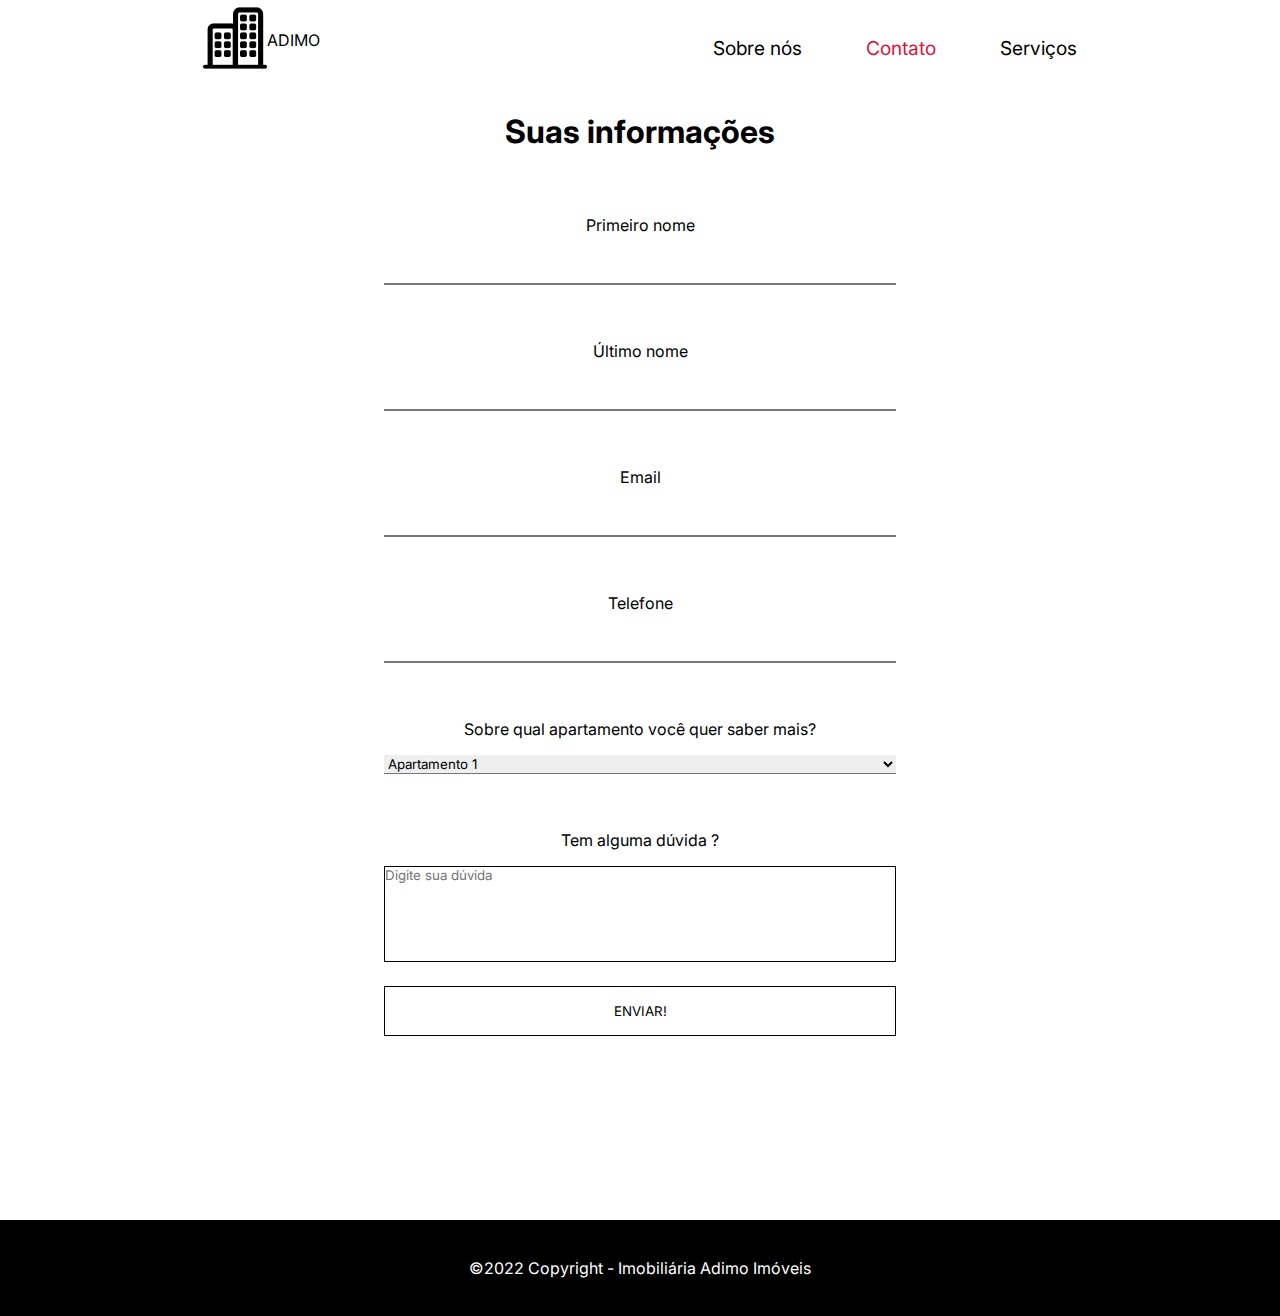
==== pages/contato.html @ bb65839a "Projeto Finalizado" ====
<!DOCTYPE html>
<html lang="pt-BR">
  <head>
    <meta charset="UTF-8" />
    <meta http-equiv="X-UA-Compatible" content="IE=edge" />
    <meta name="viewport" content="width=device-width, initial-scale=1.0" />
    <link rel="preconnect" href="https://fonts.googleapis.com" />
    <link rel="preconnect" href="https://fonts.gstatic.com" crossorigin />
    <link
      href="https://fonts.googleapis.com/css2?family=Inter:wght@400;500;700&display=swap"
      rel="stylesheet"
    />

    <link
      rel="stylesheet"
      href="https://fonts.googleapis.com/css2?family=Material+Symbols+Outlined:opsz,wght,FILL,GRAD@20..48,100..700,0..1,-50..200"
    />

    <link
      rel="stylesheet"
      href="https://fonts.googleapis.com/css2?family=Material+Symbols+Outlined:opsz,wght,FILL,GRAD@20..48,100..700,0..1,-50..200"
    />

    <link rel="stylesheet" href="../contato.css" />
    <title>Sobre - ADIMO</title>
  </head>
  <body>
    <header>
      <div class="logo">
        <a href="../index.html">
          <img
            src="../img/edificios-comerciais.png"
            style="width: 4rem"
            alt="logoCasa"
          />
        </a>
        <p>ADIMO</p>
      </div>
      <div class="menu-mobile">
        <nav>
          <div class="mobile-menu">
            <div class="line1"></div>
            <div class="line2"></div>
            <div class="line3"></div>
          </div>
          <ul class="list-nav">
            <li class="nav-item item-nav-1">
              <a href="./sobre.html">Sobre nós</a>
            </li>
            <li class="nav-item item-nav-2">
              <a style="color: crimson" href="#">Contato</a>
            </li>
            <li class="nav-item item-nav-3">
              <a href="./servicos.html">Serviços</a>
            </li>
          </ul>
        </nav>
      </div>
    </header>
    <section class="hero">
      <h1 class="h1-title">Suas informações</h1>
      <form class="form">
        <div class="field">
          <label for="fname">Primeiro nome</label>
          <input type="text" id="fname" name="fname" />
        </div>
        <div class="field">
          <label for="lname">Último nome</label>
          <input type="text" id="lname" name="lname" />
        </div>
        <div class="field">
          <label for="lemail">Email</label>
          <input type="text" id="lemail" name="lemail" />
        </div>
        <div class="field">
          <label for="ltelefone">Telefone</label>
          <input type="number" id="ltelefone" name="ltelefone" />
        </div>
        <div class="field">
          <label for="chooiseAp"
            >Sobre qual apartamento você quer saber mais?</label
          >
          <select name="select">
            <option value="ap1" selected>Apartamento 1</option>
            <option value="ap2">Apartamento 2</option>
            <option value="ap3">Apartamento 3</option>
          </select>
        </div>
        <div class="field">
          <label for="description">Tem alguma dúvida ?</label>
          <textarea
            name="description"
            id="description"
            placeholder="Digite sua dúvida"
          ></textarea>
        </div>
        <div id="dialogoverlay"></div>
          <div id="dialogbox">
            <div>
              <div id="dialogboxhead"></div>
              <div id="dialogboxbody"></div>
              <div id="dialogboxfoot"></div>
            </div>
          </div>
        <button type="button" onclick="Alert.render('Em breve entraremos em contato!'),buttonPreventDefault()">ENVIAR!</button>
      </form>
    </section>
    <footer class="footer">
      <p>©2022 Copyright - Imobiliária Adimo Imóveis</p>
    </footer>
    <script src="../index.js"></script>
  </body>
</html>
---- contato.css ----
* {
  margin: 0;
  padding: 0;
  box-sizing: border-box;
  list-style: none;
  font-family: "Inter";
  text-decoration: none;
  border-top: none;
  border-right: none;
  border-left: none;
}

body {
  position: relative;
}

header {
  display: flex;
  justify-content: space-around;
  height: 80px;
  width: 99vw;
  margin: 0 auto;
}

textarea,
select,
input:focus {
  box-shadow: 0 0 0 0;
  outline: 0;
}

.logo {
  display: flex;
  align-items: center;
}

.material-symbols-outlined {
  font-variation-settings: "FILL" 0, "wght" 700, "GRAD" 0, "opsz" 48;
  font-size: 50px;
}
nav ul {
  margin-top: 1rem;
  display: flex;
  flex-direction: column;
  gap: 1rem;
}
.menu-mobile {
  display: flex;
  align-items: center;
}

.nav-item {
  font-size: 1.2rem;
  font-weight: 400;
}
.nav-item a {
  color: #fff;
}
.list-nav {
  display: none;
}

.footer {
  display: flex;
  background-color: #000;
  justify-content: center;
  margin-top: 1rem;
  position: absolute;
  bottom: -280px;
  width: 100vw;
}
.footer p {
  color: #fff;
  height: 50px;
  padding: 3rem;
  display: flex;
  align-items: center;
  justify-content: center;
}

/* SOBRE CSS PRINCIPAL */

/* HERO */

.hero {
  width: 80vw;
  margin: 0 auto;
  display: flex;
  flex-wrap: wrap;
  justify-content: center;
  margin-top: 2rem;
}
.hero h1 {
  font-size: 2rem;
  text-align: center;
}

/* FIM HERO */

/* FIM SOBRE CSS PRINCIPAL */

.form {
  display: flex;
  flex-direction: column;
  width: 80vw;
  gap: 1.5rem;
  margin-top: 2rem;
}

.field {
  display: flex;
  flex-direction: column;
  margin-top: 2rem;
}

.field label {
  margin: 0 auto;
  margin-bottom: 1rem;
}

.field input {
  padding: 0.5rem;
}

button {
  background-color: #fff;
  color: #000;
  border: 1px solid #000;
  padding: 1rem;
}
button:hover {
  background-color: #000;
  color: #fff;
}

textarea {
  border: 1px solid #000;
  resize: none;
  width: 100%;
  height: 6rem;
}

@media (min-width: 900px) {
  .hero {
    width: 40vw;
  }
  .list-nav {
    display: flex;
    flex-direction: row;
    gap: 4rem;
  }
  .item-nav-1 a:hover {
    color: crimson !important;
  }
  .item-nav-2 a:hover {
    color: crimson !important;
  }
  .item-nav-3 a:hover {
    color: crimson;
  }
  .logo a:hover {
    cursor: pointer;
  }
  .nav-item a {
    color: #000;
  }
  #dialogoverlay{
    display: none;
    opacity: .8;
    position: fixed;
    top: 0px;
    left: 0px;
    background: #FFF;
    width: 100%;
    z-index: 10;
  }
  #dialogbox{
    display: none;
    position: fixed;
    background: #000;
    border-radius:7px; 
    width:550px;
    z-index: 10;
  }
  #dialogbox > div{ background:#FFF; margin:8px; }
  #dialogbox > div > #dialogboxhead{ background: #000; padding:10px; color:#fff; display: flex; justify-content: center; font-size: 32px; }
  #dialogbox > div > #dialogboxbody{ background:#000; padding:20px; color:#FFF; display: flex; justify-content: center; font-size: 24px; }
  #dialogbox > div > #dialogboxfoot{ background: #000; padding:20px; text-align:center;}
  #dialogbox > div > #dialogboxfoot button { background: #fff; width: 100%;}
  #dialogbox > div > #dialogboxfoot button:hover{ background: red; text-align:center; cursor: pointer;}

}

/* MENU HAMBURGUER  */
@media (max-width: 899px) {
  .list-nav {
    display: flex;
  }
  
  .list-nav li {
    letter-spacing: 3px;
    margin-left: 32px;
  }
  
  .mobile-menu {
    display: none;
    cursor: pointer;
  }
  
  
  .mobile-menu div {
    width: 32px;
    height: 2px;
    background: #000;
    margin: 8px;
    transition: 0.3s;
  }
  
  
  .list-nav {
    position: absolute;
    top: 8vh;
    left: 0;
    right: -10px;
    width: 100vw;
    height: 90vh;
    background: #000;
    flex-direction: column;
    align-items: center;
    justify-content: space-around;
    transform: translateX(100%);
    transition: transform 0.3s ease-in;
  }
  .list-nav li {
    margin-left: 0;
    opacity: 0;
  }
  .mobile-menu {
    display: block !important;
  }
  
  .list-nav.active {
    transform: translateX(0);
  }
  
  @keyframes navLinkFade {
    from {
      opacity: 0;
      transform: translateX(50px);
    }
    to {
      opacity: 1;
      transform: translateX(0);
    }
  }
  
  .mobile-menu.active .line1 {
    transform: rotate(-45deg) translate(-8px, 8px);
  }
  
  .mobile-menu.active .line2 {
    opacity: 0;
  }
  
  .mobile-menu.active .line3 {
    transform: rotate(45deg) translate(-5px, -7px);
  }
  
  #dialogoverlay{
    display: none;
    opacity: .8;
    position: fixed;
    top: 0px;
    left: 0px;
    background: #FFF;
    width: 100%;
    z-index: 10;
  }
  #dialogbox{
    display: none;
    position: fixed;
    background: #000;
    border-radius:7px; 
    width:70vw;
    z-index: 10;
    left: 60px !important;
  }
  #dialogbox > div{ background:#FFF; margin:8px; }
  #dialogbox > div > #dialogboxhead{ background: #000; padding:10px; color:#fff; display: flex; justify-content: center; font-size: 32px; }
  #dialogbox > div > #dialogboxbody{ background:#000; padding:20px; color:#FFF; display: flex; justify-content: center; font-size: 24px; }
  #dialogbox > div > #dialogboxfoot{ background: #000; padding:20px; text-align:center;}
  #dialogbox > div > #dialogboxfoot button { background: #fff; width: 100%;}
  #dialogbox > div > #dialogboxfoot button:hover{ background: red; text-align:center; cursor: pointer;}
  
}
/* MENU HAMBURGUER  */


/*MODAL*/
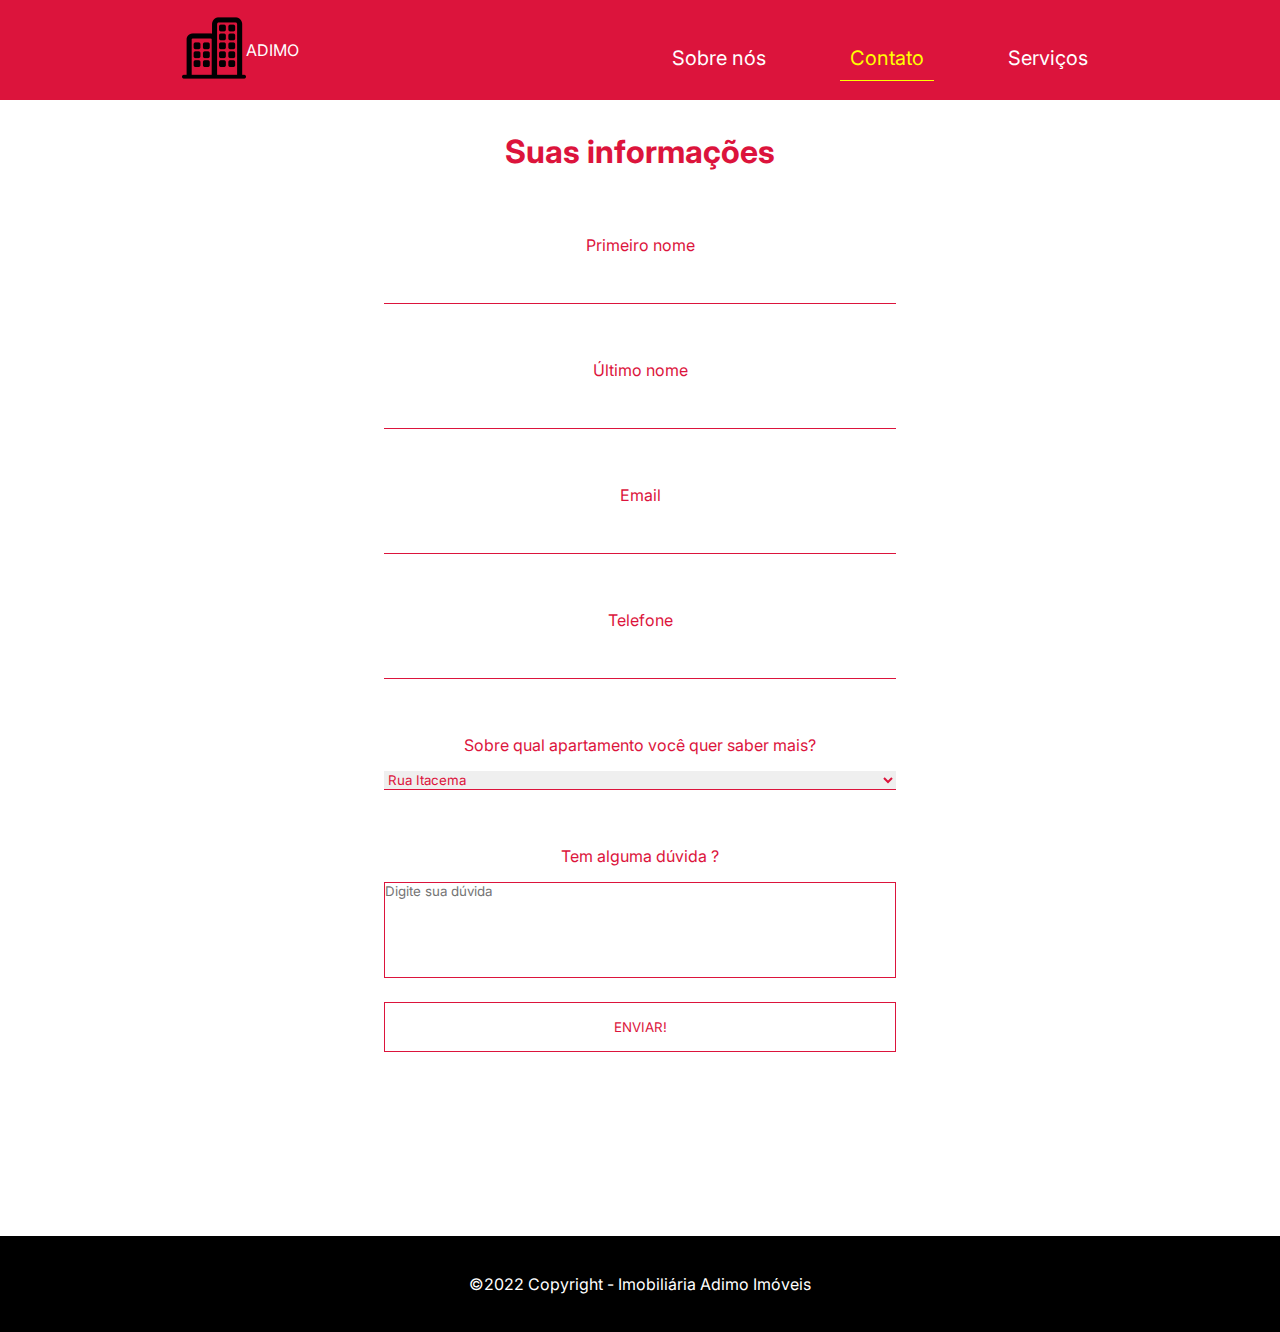
==== commit cb8dd848: "Reparando estilizações" ====
--- a/pages/contato.html
+++ b/pages/contato.html
@@ -34,7 +34,7 @@
             alt="logoCasa"
           />
         </a>
-        <p>ADIMO</p>
+        <p style="color:white;">ADIMO</p>
       </div>
       <div class="menu-mobile">
         <nav>
@@ -48,7 +48,7 @@
               <a href="./sobre.html">Sobre nós</a>
             </li>
             <li class="nav-item item-nav-2">
-              <a style="color: crimson" href="#">Contato</a>
+              <a style="color: yellow; border-bottom: 1px solid yellow;" href="#">Contato</a>
             </li>
             <li class="nav-item item-nav-3">
               <a href="./servicos.html">Serviços</a>
@@ -58,36 +58,37 @@
       </div>
     </header>
     <section class="hero">
-      <h1 class="h1-title">Suas informações</h1>
+      <h1 class="h1-title red">Suas informações</h1>
       <form class="form">
         <div class="field">
-          <label for="fname">Primeiro nome</label>
+          <label class="red" for="fname">Primeiro nome</label>
           <input type="text" id="fname" name="fname" />
         </div>
         <div class="field">
-          <label for="lname">Último nome</label>
+          <label class="red" for="lname">Último nome</label>
           <input type="text" id="lname" name="lname" />
         </div>
         <div class="field">
-          <label for="lemail">Email</label>
+          <label class="red" for="lemail">Email</label>
           <input type="text" id="lemail" name="lemail" />
         </div>
         <div class="field">
-          <label for="ltelefone">Telefone</label>
+          <label class="red" for="ltelefone">Telefone</label>
           <input type="number" id="ltelefone" name="ltelefone" />
         </div>
         <div class="field">
-          <label for="chooiseAp"
+          <label class="red" for="chooiseAp"
             >Sobre qual apartamento você quer saber mais?</label
           >
           <select name="select">
-            <option value="ap1" selected>Apartamento 1</option>
-            <option value="ap2">Apartamento 2</option>
-            <option value="ap3">Apartamento 3</option>
+            <option value="ap1" selected>Rua Itacema</option>
+            <option value="ap2">Rua Itacema</option>
+            <option value="ap3">Rua Itacema</option>
+            <option value="ap4">Rua Itacema</option>
           </select>
         </div>
         <div class="field">
-          <label for="description">Tem alguma dúvida ?</label>
+          <label class="red" for="description">Tem alguma dúvida ?</label>
           <textarea
             name="description"
             id="description"
@@ -102,7 +103,7 @@
               <div id="dialogboxfoot"></div>
             </div>
           </div>
-        <button type="button" onclick="Alert.render('Em breve entraremos em contato!'),buttonPreventDefault()">ENVIAR!</button>
+        <button class="red" type="button" onclick="Alert.render('Em breve entraremos em contato!'),buttonPreventDefault()">ENVIAR!</button>
       </form>
     </section>
     <footer class="footer">
--- a/contato.css
+++ b/contato.css
@@ -17,9 +17,10 @@
 header {
   display: flex;
   justify-content: space-around;
-  height: 80px;
-  width: 99vw;
+  height: 100px;
+  width: 100vw;
   margin: 0 auto;
+  background-color: crimson;
 }
 
 textarea,
@@ -27,6 +28,9 @@
 input:focus {
   box-shadow: 0 0 0 0;
   outline: 0;
+}
+.red {
+  color: crimson !important;
 }
 
 .logo {
@@ -120,21 +124,26 @@
 
 .field input {
   padding: 0.5rem;
+  border-bottom: 1px solid crimson;
+}
+.field select {
+  color: crimson;
+  border-bottom: 1px solid crimson;
 }
 
 button {
   background-color: #fff;
   color: #000;
-  border: 1px solid #000;
+  border: 1px solid crimson;
   padding: 1rem;
 }
 button:hover {
   background-color: #000;
-  color: #fff;
+  color: #fff !important;
 }
 
 textarea {
-  border: 1px solid #000;
+  border: 1px solid crimson;
   resize: none;
   width: 100%;
   height: 6rem;
@@ -150,19 +159,21 @@
     gap: 4rem;
   }
   .item-nav-1 a:hover {
-    color: crimson !important;
+    color: #000 !important;
   }
   .item-nav-2 a:hover {
-    color: crimson !important;
+    color: #000 !important;
   }
   .item-nav-3 a:hover {
-    color: crimson;
+    color: #000;
   }
   .logo a:hover {
     cursor: pointer;
   }
   .nav-item a {
-    color: #000;
+    color: #fff;
+    padding: 10px;
+    font-size: 20px;
   }
   #dialogoverlay{
     display: none;
@@ -177,17 +188,17 @@
   #dialogbox{
     display: none;
     position: fixed;
-    background: #000;
+    background: crimson;
     border-radius:7px; 
     width:550px;
     z-index: 10;
   }
-  #dialogbox > div{ background:#FFF; margin:8px; }
-  #dialogbox > div > #dialogboxhead{ background: #000; padding:10px; color:#fff; display: flex; justify-content: center; font-size: 32px; }
-  #dialogbox > div > #dialogboxbody{ background:#000; padding:20px; color:#FFF; display: flex; justify-content: center; font-size: 24px; }
-  #dialogbox > div > #dialogboxfoot{ background: #000; padding:20px; text-align:center;}
-  #dialogbox > div > #dialogboxfoot button { background: #fff; width: 100%;}
-  #dialogbox > div > #dialogboxfoot button:hover{ background: red; text-align:center; cursor: pointer;}
+  #dialogbox > div{ background:#000; margin:8px; }
+  #dialogbox > div > #dialogboxhead{ background: crimson; padding:10px; color:#fff; display: flex; justify-content: center; font-size: 32px; }
+  #dialogbox > div > #dialogboxbody{ background:crimson; padding:20px; color:#FFF; display: flex; justify-content: center; font-size: 24px; }
+  #dialogbox > div > #dialogboxfoot{ background: crimson; padding:20px; text-align:center;}
+  #dialogbox > div > #dialogboxfoot button { background: #000;color:#fff; width: 100%;}
+  #dialogbox > div > #dialogboxfoot button:hover{ background: crimson; border: 1px solid #000; text-align:center; cursor: pointer;}
 
 }
 
@@ -211,7 +222,7 @@
   .mobile-menu div {
     width: 32px;
     height: 2px;
-    background: #000;
+    background: #fff;
     margin: 8px;
     transition: 0.3s;
   }
@@ -219,12 +230,12 @@
   
   .list-nav {
     position: absolute;
-    top: 8vh;
+    top: 10vh;
     left: 0;
     right: -10px;
     width: 100vw;
     height: 90vh;
-    background: #000;
+    background: crimson;
     flex-direction: column;
     align-items: center;
     justify-content: space-around;
@@ -264,7 +275,7 @@
   
   .mobile-menu.active .line3 {
     transform: rotate(45deg) translate(-5px, -7px);
-  }
+  } 
   
   #dialogoverlay{
     display: none;
@@ -279,18 +290,18 @@
   #dialogbox{
     display: none;
     position: fixed;
-    background: #000;
+    background: crimson;
     border-radius:7px; 
     width:70vw;
     z-index: 10;
     left: 60px !important;
   }
-  #dialogbox > div{ background:#FFF; margin:8px; }
-  #dialogbox > div > #dialogboxhead{ background: #000; padding:10px; color:#fff; display: flex; justify-content: center; font-size: 32px; }
-  #dialogbox > div > #dialogboxbody{ background:#000; padding:20px; color:#FFF; display: flex; justify-content: center; font-size: 24px; }
-  #dialogbox > div > #dialogboxfoot{ background: #000; padding:20px; text-align:center;}
-  #dialogbox > div > #dialogboxfoot button { background: #fff; width: 100%;}
-  #dialogbox > div > #dialogboxfoot button:hover{ background: red; text-align:center; cursor: pointer;}
+  #dialogbox > div{ background:#000; margin:8px; }
+  #dialogbox > div > #dialogboxhead{ background: crimson; padding:10px; color:#fff; display: flex; justify-content: center; font-size: 32px; }
+  #dialogbox > div > #dialogboxbody{ background:crimson; padding:20px; color:#FFF; display: flex; justify-content: center; font-size: 24px; }
+  #dialogbox > div > #dialogboxfoot{ background: crimson; padding:20px; text-align:center;}
+  #dialogbox > div > #dialogboxfoot button { background: #000;color:#fff; width: 100%;}
+  #dialogbox > div > #dialogboxfoot button:hover{ background: #fff;color: #000; text-align:center; cursor: pointer;}
   
 }
 /* MENU HAMBURGUER  */
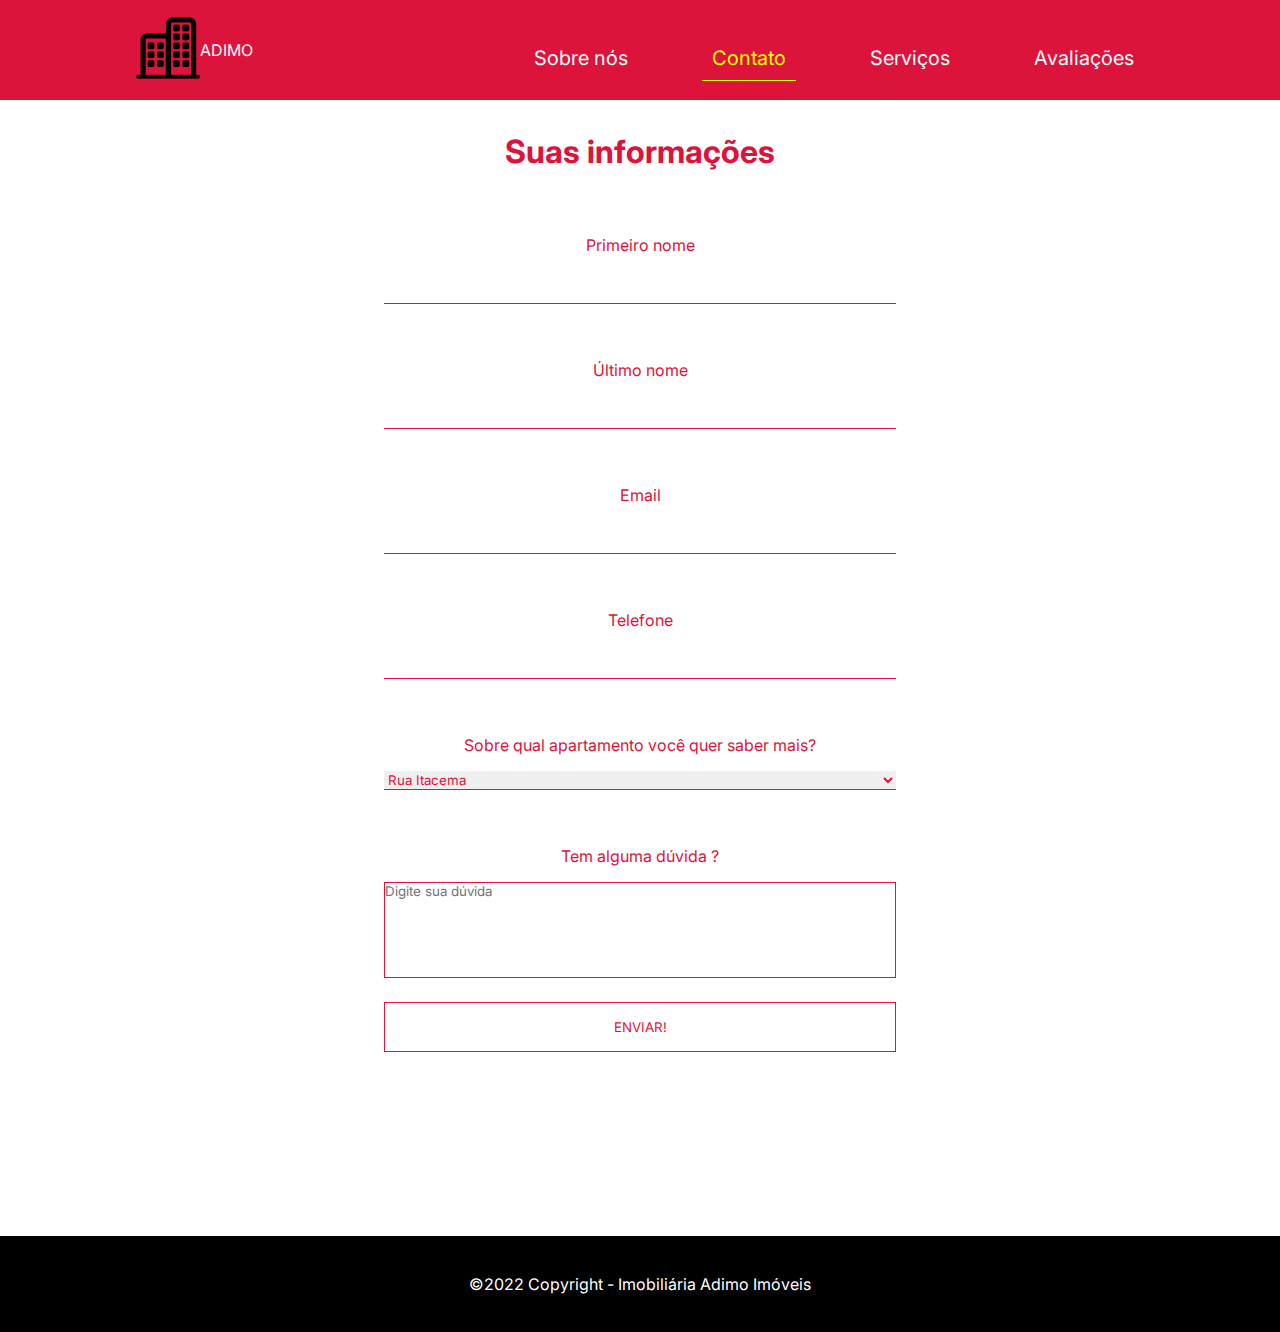
==== commit a3a4f20e: "site Finalizado" ====
--- a/pages/contato.html
+++ b/pages/contato.html
@@ -52,6 +52,9 @@
             </li>
             <li class="nav-item item-nav-3">
               <a href="./servicos.html">Serviços</a>
+            </li>
+            <li class="nav-item item-nav-3">
+              <a href="./avaliacoes.html">Avaliações</a>
             </li>
           </ul>
         </nav>
